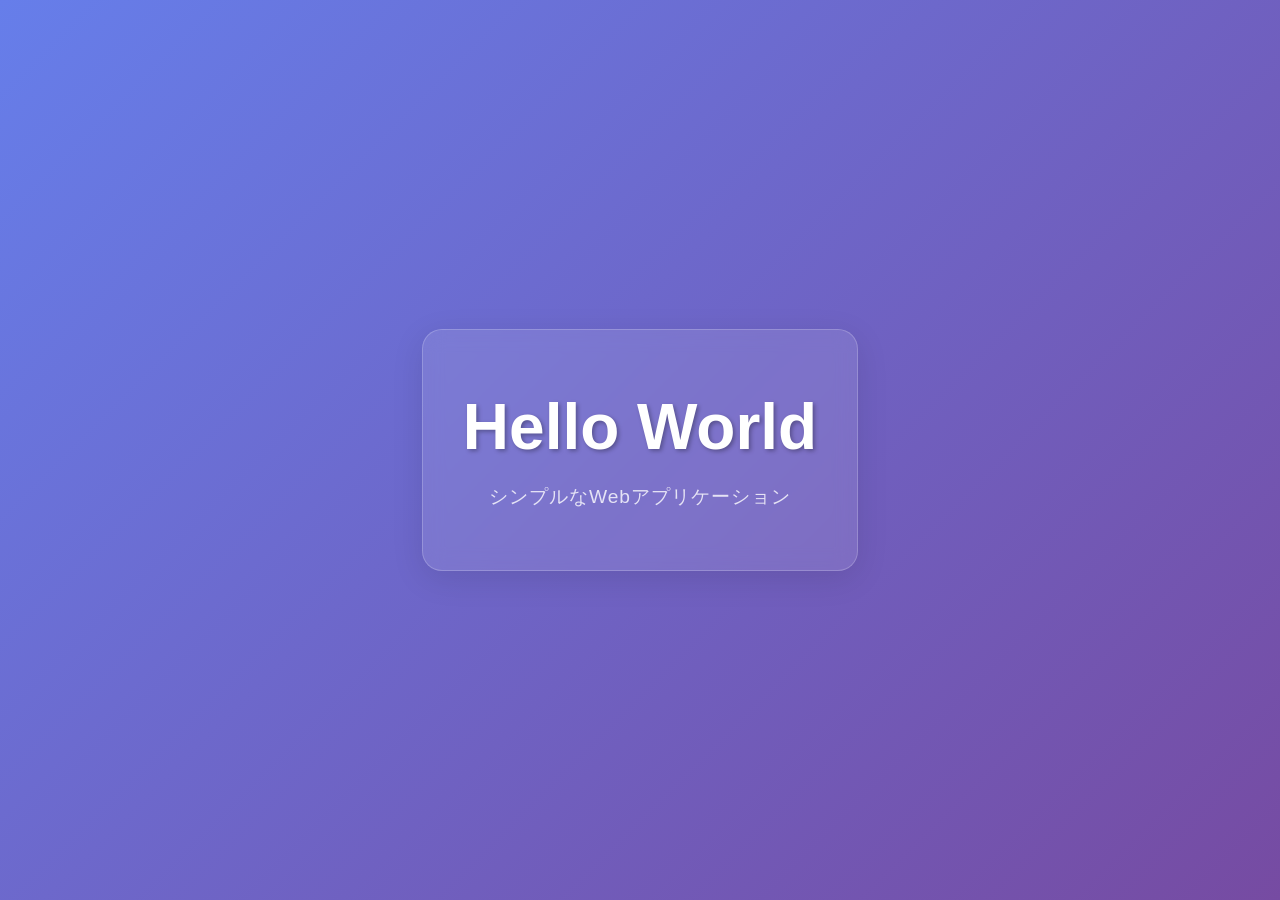
==== index.html @ 46aae791 "Hello World 初回コミット" ====
<!DOCTYPE html>
<html lang="ja">
<head>
    <meta charset="UTF-8">
    <meta name="viewport" content="width=device-width, initial-scale=1.0">
    <title>Hello World App</title>
    <link rel="stylesheet" href="styles.css">
</head>
<body>
    <div class="container">
        <h1 class="hello-text">Hello World</h1>
        <p class="subtitle">シンプルなWebアプリケーション</p>
    </div>
</body>
</html>
---- styles.css ----
/* Reset and basic styles */
* {
    margin: 0;
    padding: 0;
    box-sizing: border-box;
}

body {
    font-family: 'Arial', sans-serif;
    background: linear-gradient(135deg, #667eea 0%, #764ba2 100%);
    min-height: 100vh;
    display: flex;
    align-items: center;
    justify-content: center;
}

.container {
    text-align: center;
    background: rgba(255, 255, 255, 0.1);
    padding: 60px 40px;
    border-radius: 20px;
    backdrop-filter: blur(10px);
    border: 1px solid rgba(255, 255, 255, 0.2);
    box-shadow: 0 8px 32px rgba(0, 0, 0, 0.1);
    animation: fadeInUp 0.8s ease-out;
}

.hello-text {
    font-size: 4rem;
    color: white;
    font-weight: bold;
    margin-bottom: 20px;
    text-shadow: 2px 2px 4px rgba(0, 0, 0, 0.3);
    animation: pulse 2s infinite;
}

.subtitle {
    font-size: 1.2rem;
    color: rgba(255, 255, 255, 0.8);
    font-weight: 300;
    letter-spacing: 1px;
}

/* Animations */
@keyframes fadeInUp {
    from {
        opacity: 0;
        transform: translateY(30px);
    }
    to {
        opacity: 1;
        transform: translateY(0);
    }
}

@keyframes pulse {
    0%, 100% {
        transform: scale(1);
    }
    50% {
        transform: scale(1.05);
    }
}

/* Responsive design */
@media (max-width: 768px) {
    .container {
        padding: 40px 30px;
        margin: 20px;
    }
    
    .hello-text {
        font-size: 2.5rem;
    }
    
    .subtitle {
        font-size: 1rem;
    }
}

@media (max-width: 480px) {
    .hello-text {
        font-size: 2rem;
    }
    
    .subtitle {
        font-size: 0.9rem;
    }
}
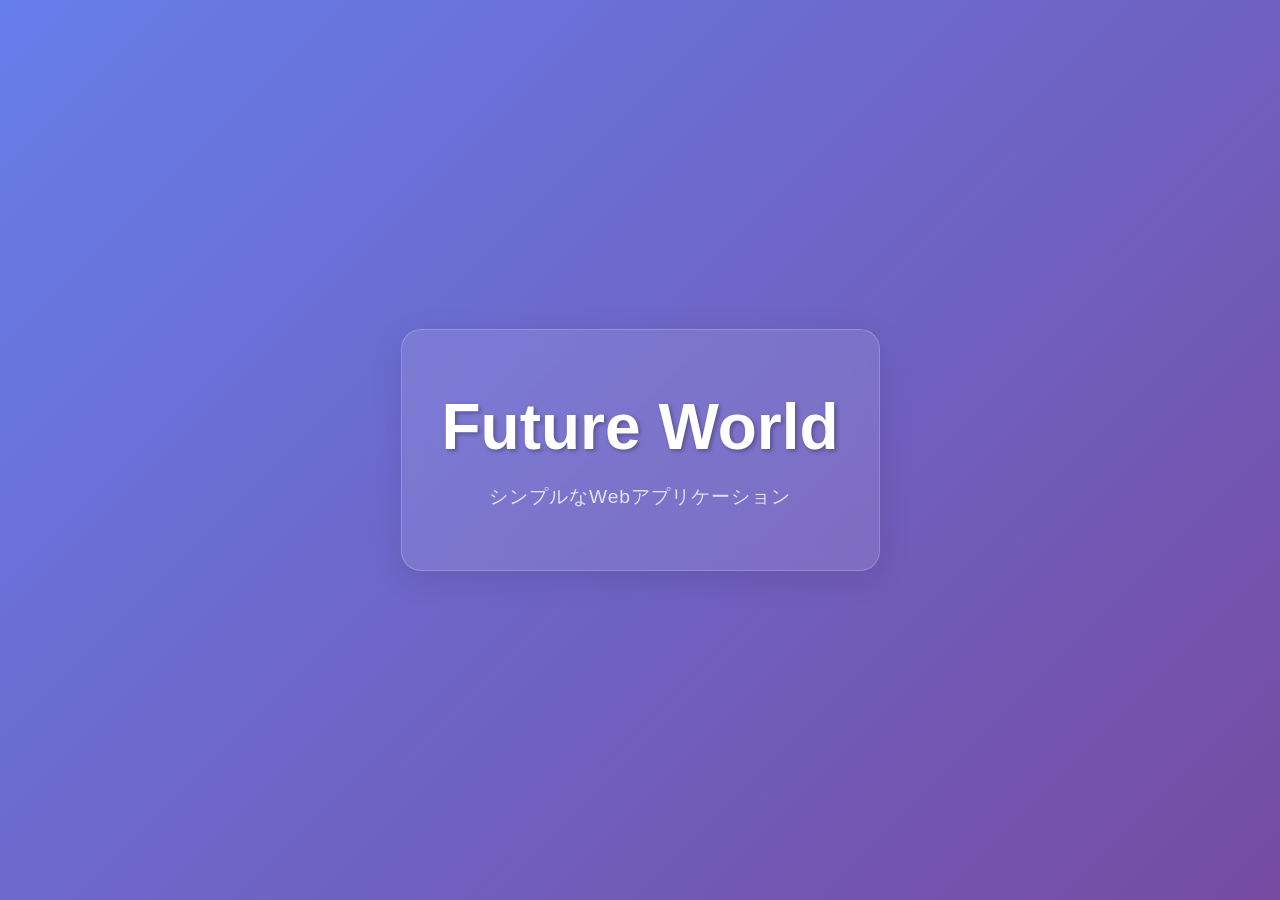
==== commit 14711718: "Hello World を Future World に変更" ====
--- a/index.html
+++ b/index.html
@@ -8,7 +8,7 @@
 </head>
 <body>
     <div class="container">
-        <h1 class="hello-text">Hello World</h1>
+        <h1 class="hello-text">Future World</h1>
         <p class="subtitle">シンプルなWebアプリケーション</p>
     </div>
 </body>
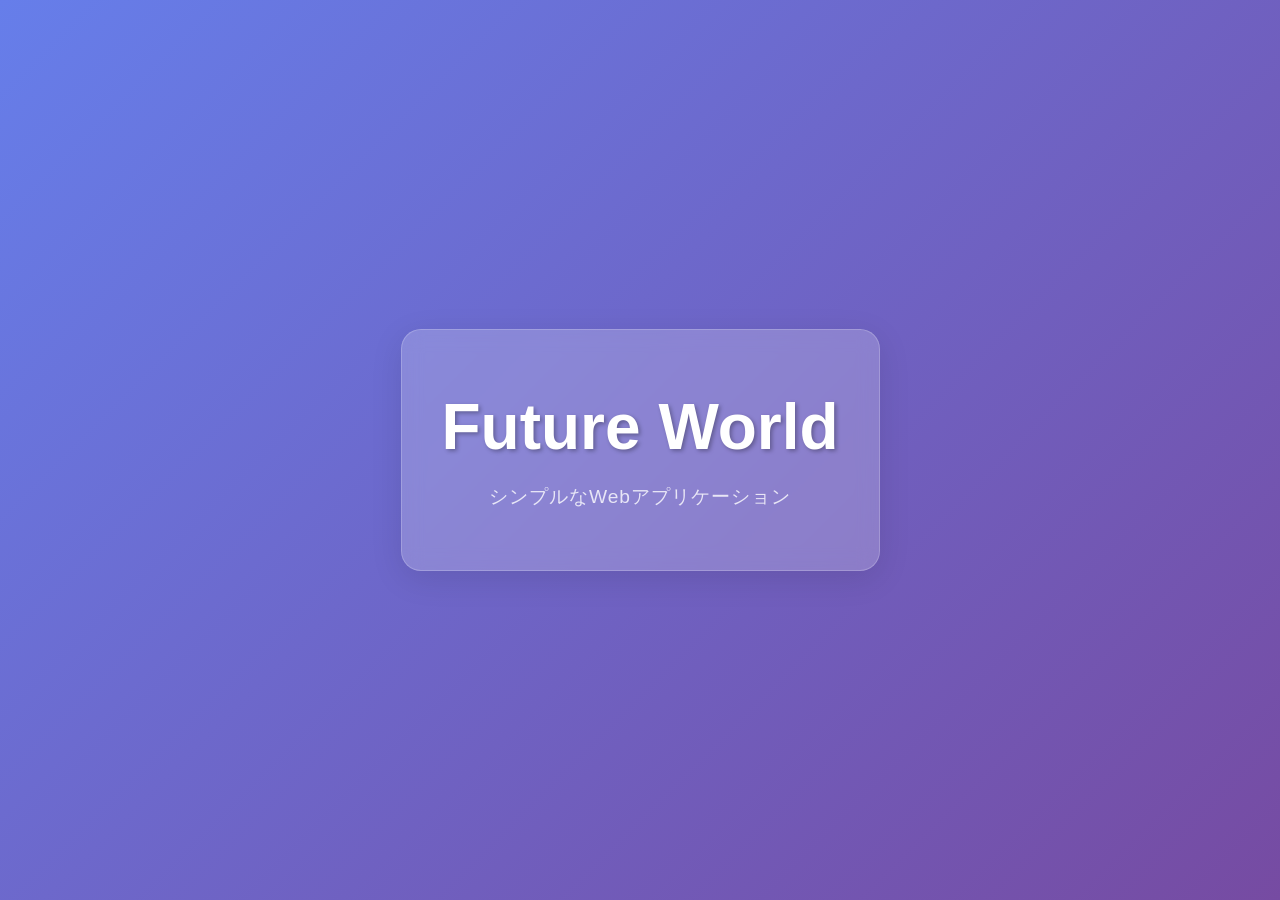
==== commit 8605b475: "バグ修正: タイトル更新、アクセシビリティ改善、ブラウザ互換性向上" ====
--- a/index.html
+++ b/index.html
@@ -3,13 +3,13 @@
 <head>
     <meta charset="UTF-8">
     <meta name="viewport" content="width=device-width, initial-scale=1.0">
-    <title>Hello World App</title>
+    <title>Future World App</title>
     <link rel="stylesheet" href="styles.css">
 </head>
 <body>
-    <div class="container">
+    <main class="container" role="main">
         <h1 class="hello-text">Future World</h1>
         <p class="subtitle">シンプルなWebアプリケーション</p>
-    </div>
+    </main>
 </body>
 </html>
--- a/styles.css
+++ b/styles.css
@@ -17,12 +17,24 @@
 .container {
     text-align: center;
     background: rgba(255, 255, 255, 0.1);
+    /* フォールバック用の背景色 */
+    background: rgba(255, 255, 255, 0.2);
     padding: 60px 40px;
     border-radius: 20px;
+    /* backdrop-filter対応ブラウザ用 */
+    -webkit-backdrop-filter: blur(10px);
     backdrop-filter: blur(10px);
     border: 1px solid rgba(255, 255, 255, 0.2);
     box-shadow: 0 8px 32px rgba(0, 0, 0, 0.1);
+    -webkit-animation: fadeInUp 0.8s ease-out;
     animation: fadeInUp 0.8s ease-out;
+}
+
+/* backdrop-filter未対応ブラウザ向けのフォールバック */
+@supports not (backdrop-filter: blur(10px)) {
+    .container {
+        background: rgba(255, 255, 255, 0.25);
+    }
 }
 
 .hello-text {
@@ -31,6 +43,7 @@
     font-weight: bold;
     margin-bottom: 20px;
     text-shadow: 2px 2px 4px rgba(0, 0, 0, 0.3);
+    -webkit-animation: pulse 2s infinite;
     animation: pulse 2s infinite;
 }
 
@@ -42,22 +55,50 @@
 }
 
 /* Animations */
-@keyframes fadeInUp {
+@-webkit-keyframes fadeInUp {
     from {
         opacity: 0;
+        -webkit-transform: translateY(30px);
         transform: translateY(30px);
     }
     to {
         opacity: 1;
+        -webkit-transform: translateY(0);
         transform: translateY(0);
+    }
+}
+
+@keyframes fadeInUp {
+    from {
+        opacity: 0;
+        -webkit-transform: translateY(30px);
+        transform: translateY(30px);
+    }
+    to {
+        opacity: 1;
+        -webkit-transform: translateY(0);
+        transform: translateY(0);
+    }
+}
+
+@-webkit-keyframes pulse {
+    0%, 100% {
+        -webkit-transform: scale(1);
+        transform: scale(1);
+    }
+    50% {
+        -webkit-transform: scale(1.05);
+        transform: scale(1.05);
     }
 }
 
 @keyframes pulse {
     0%, 100% {
+        -webkit-transform: scale(1);
         transform: scale(1);
     }
     50% {
+        -webkit-transform: scale(1.05);
         transform: scale(1.05);
     }
 }
